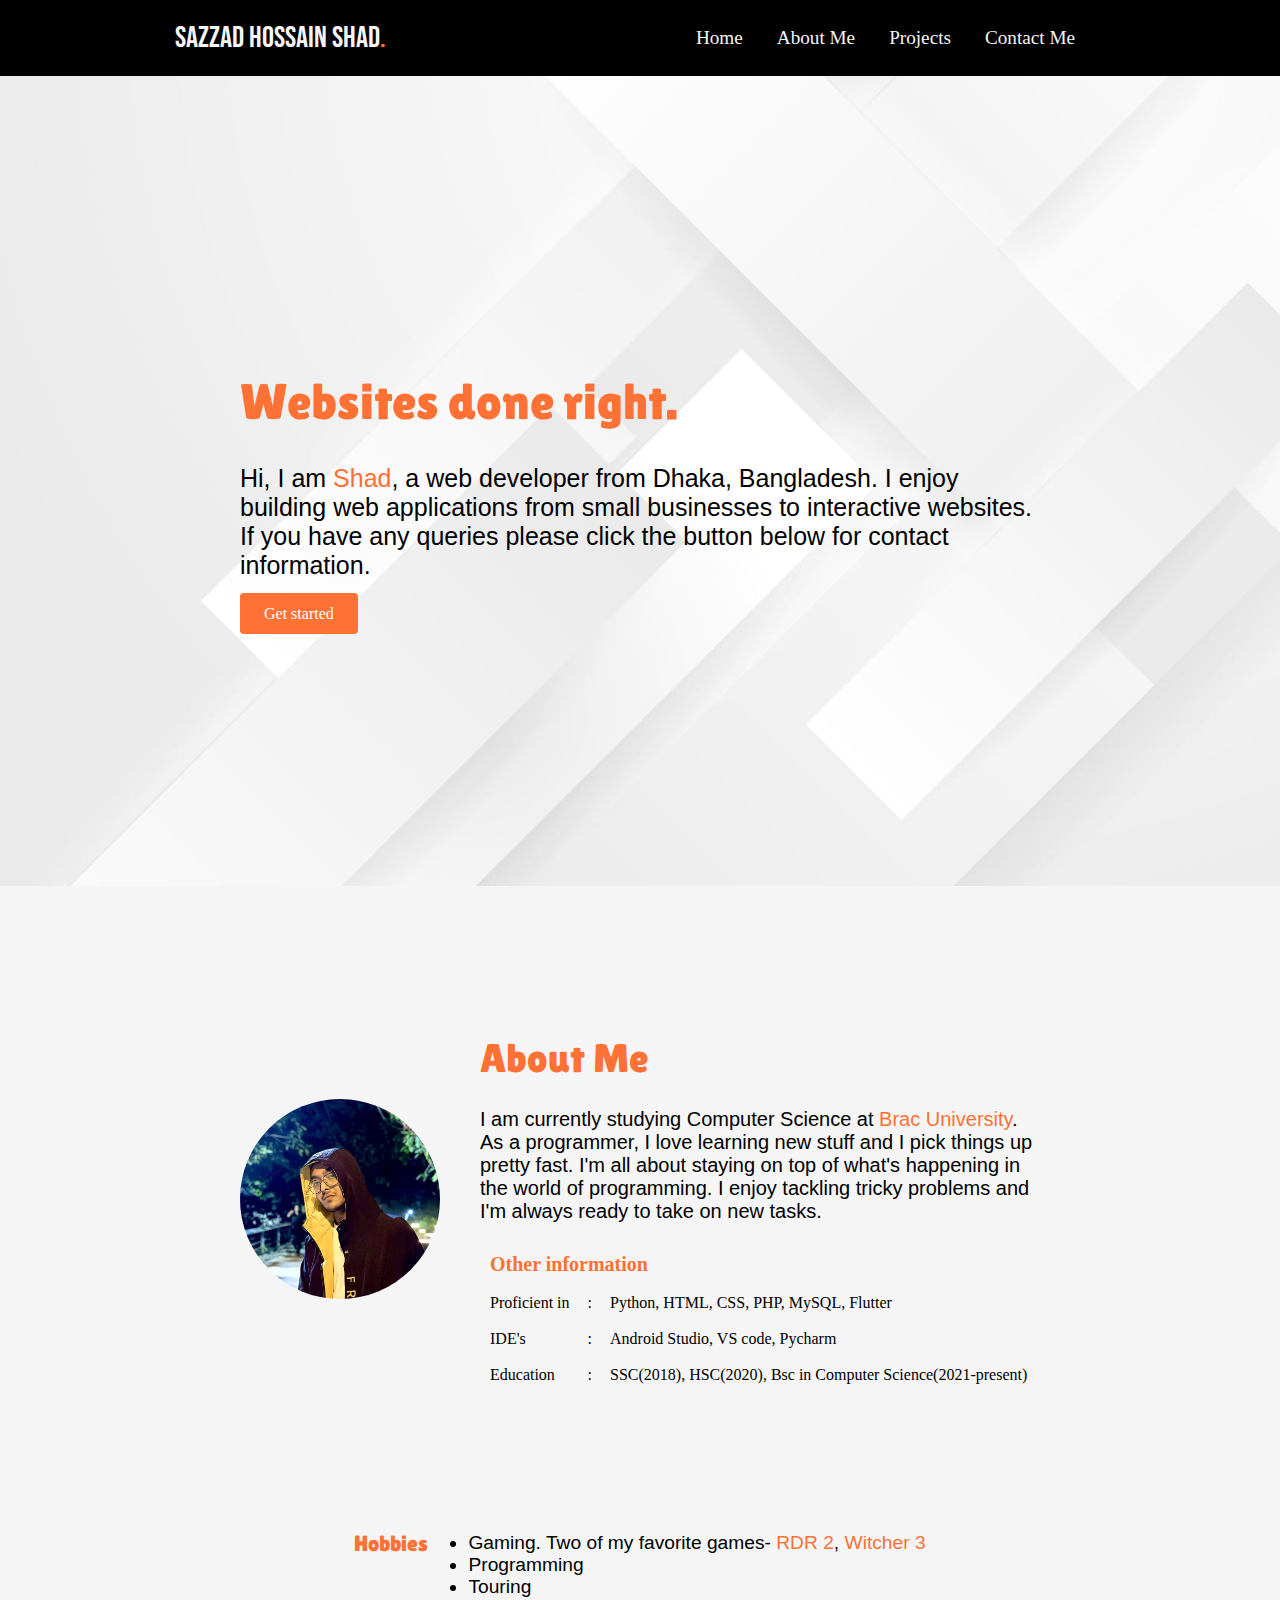
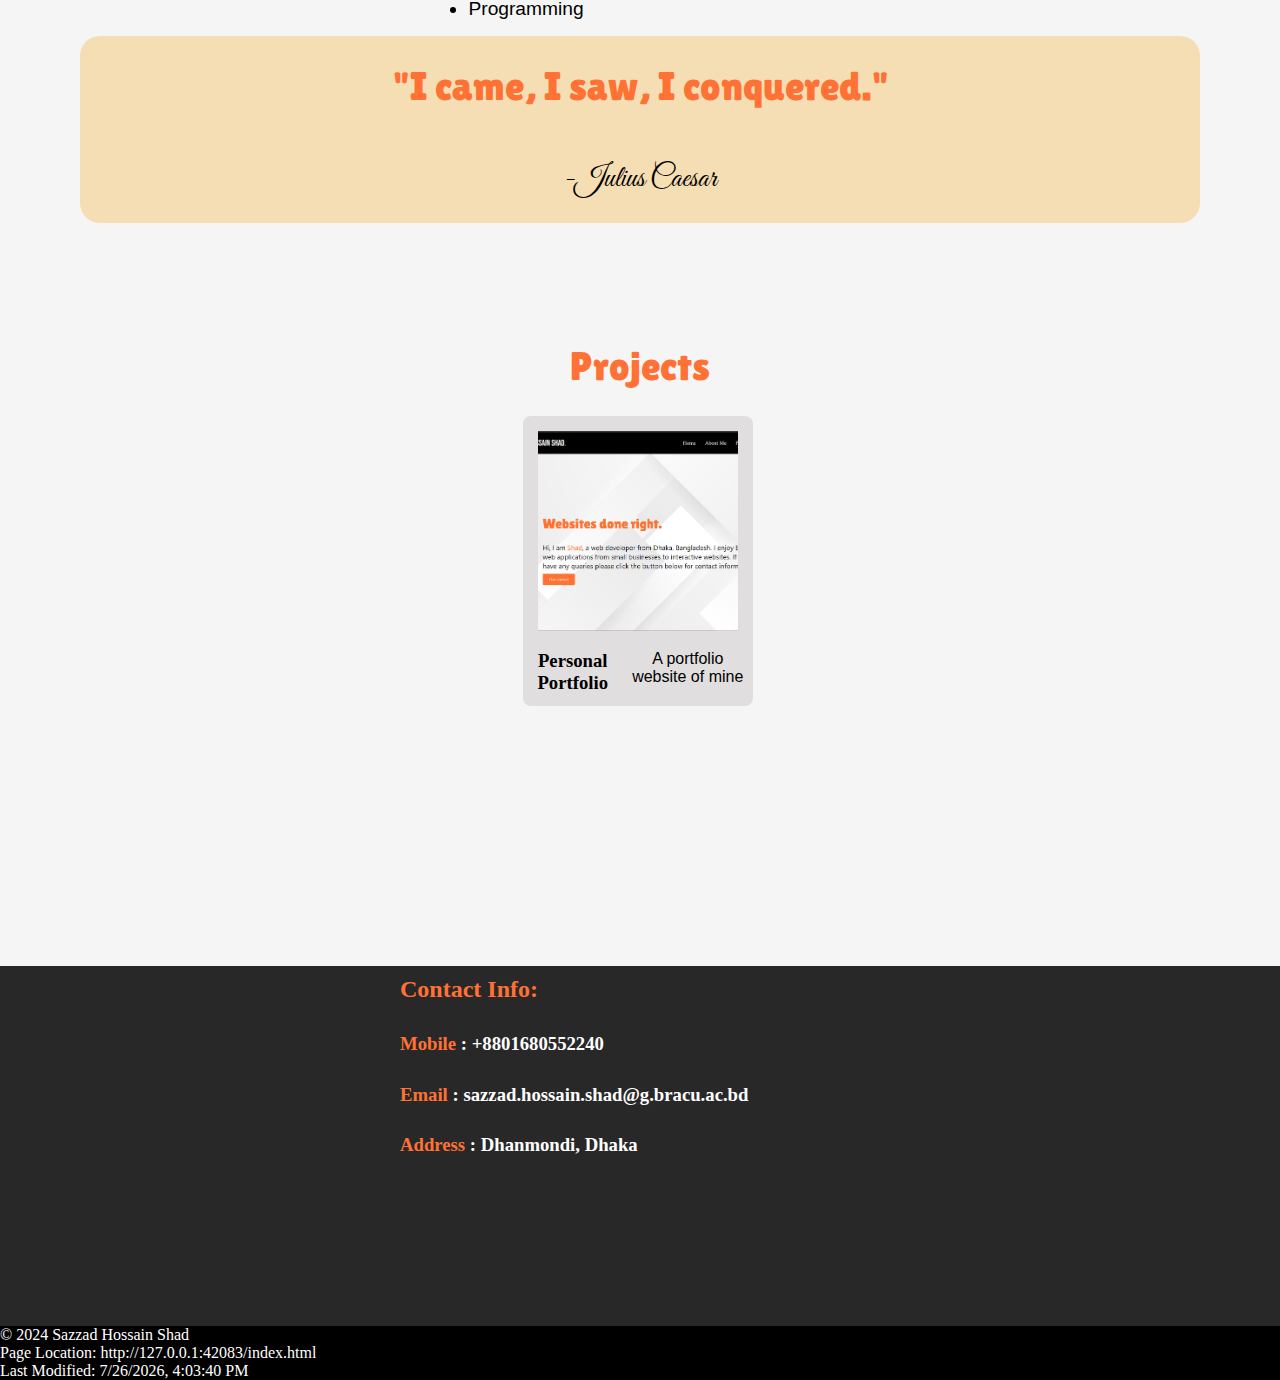
==== index.html @ 02bc9c64 "Add files via upload" ====
<!DOCTYPE html>
<html lang="en">
<head>
    <meta charset="UTF-8">
    <meta name="viewport" content="width=device-width, initial-scale=1.0">
    <title>Document</title>
    <link rel="stylesheet" href="index.css">
    <style>
        @import url('https://fonts.googleapis.com/css2?family=Lilita+One&display=swap');
        @import url('https://fonts.googleapis.com/css2?family=Bebas+Neue&display=swap');
        @import url('https://fonts.googleapis.com/css2?family=Great+Vibes&display=swap');
    </style>
</head>
<body>
    <header>
        <div class="main_header">
            <div class="name">Sazzad Hossain Shad<span style="color: #ff7134;">.</span></div>
            <nav>
                <ul>
                    <li><a href="#home-section">Home</a></li>
                    <li><a href="#about-section">About Me</a></li>
                    <li><a href="#projects-section">Projects</a></li>
                    <li><a href="#contact-section">Contact Me</a></li>
                </ul>
            </nav>
        </div>
    </header>
    <section id="home-section">
        <div>
            <h1>Websites done right.</h1>
            <p>Hi, I am <span style="color: #ff7134;">Shad</span>, a web developer from Dhaka, Bangladesh. I enjoy building web applications 
            from small businesses to interactive websites. If you have any queries please click the button below for contact information.</p>
            <a href="#contact-section" class="button">Get started</a>
        </div>


    </section>

    <section id="about-section">
        <div class="info">
          <div>
            <img src="assets/profile.jpg" alt="A photo of mine" style="width: 200px; height: 200px; border-radius: 50%;">
          </div>
          <div>
            <h1 style="margin-left: 40px;">About Me</h1>
            <p>I am currently studying Computer Science at <a style="color: #ff7134; text-decoration: none;" href="https://www.bracu.ac.bd/">Brac University</a>. As a programmer, I love learning new stuff and I pick things up pretty fast. I'm all about staying on top of what's happening in the world of programming. I enjoy tackling tricky problems and I'm always ready to take on new tasks.</p>
            <table style="font-size: 16px;">
                <tr>
                    <th colspan="3">Other information</th>
                </tr>
                <tr>
                    <td>Proficient in</td>
                    <td>:</td>
                    <td>Python, HTML, CSS, PHP, MySQL, Flutter</td>
                </tr>
                <tr>
                    <td>IDE's</td>
                    <td>:</td>
                    <td>Android Studio, VS code, Pycharm</td>
                </tr>
                <tr>
                    <td>Education</td>
                    <td>:</td>
                    <td>SSC(2018), HSC(2020), Bsc in Computer Science(2021-present)</td>
                </tr>
            </table>

          </div>
        </div>
    </section>
    <section class="hq">
        <div class="hobbies">
            <h1 style="font-size: 22px;">Hobbies</h1>
            <ul>
                <li>Gaming. Two of my favorite games- <a href="https://www.youtube.com/watch?v=pKOtDgx9SWU">RDR 2</a>, <a href="https://www.youtube.com/watch?v=1-l29HlKkXU">Witcher 3</a></li>
                <li>Programming</li>
                <li>Touring</li>
                <li>Programming</li>
            </ul>
        </div>
        <div class="quote">
            <h1>
                "I came, I saw, I conquered."
            </h1>
            <h2 class="great-vibes-regular">-Julius Caesar</h2>

        </div>
    
        

    </section>
    
    <section id="projects-section">
        <h1 style="text-align: center;">Projects</h1>
        <div class="cards">
            <a href="" class="card">
                <img src="assets/Project-1.png" alt="Poster of a portfolio project" class="project-img">
                <div class="project-info">
                    <h3 style="margin: 0px;">Personal Portfolio</h3>
                    <p style="margin-top: 0px;">A portfolio website of mine</p>
                </div>
            </a>

        </div>
    </section>

    <section id="contact-section">
        <h2 style="color: #ff7134; margin-left: 400px; padding-top: 10px;">Contact Info:</h2>
        <h3><span>Mobile</span> : +8801680552240</h3>
        <h3><span>Email</span> : sazzad.hossain.shad@g.bracu.ac.bd</h3>
        <h3><span>Address</span> : Dhanmondi, Dhaka</h3>
    </section>

    <footer>
        <div id="footer-info"></div>
    </footer>

    <script>

        var pageLocation = window.location.href;

        var lastModified = document.lastModified;

        var formattedDate = new Date(lastModified).toLocaleString();

        var footerText = '© 2024 Sazzad Hossain Shad<br>Page Location: ' + pageLocation + '<br>Last Modified: ' + formattedDate;

        document.getElementById('footer-info').innerHTML = footerText;
    </script>

    
</body>
</html>
---- index.css ----
body {
    background-color: #F5F5F5;
    margin: 0;
}
header {
    position: sticky;
    top: 0px;
}
  
.main_header {
    display: flex;
    justify-content: space-around;
    align-items: center;
    padding: 20px;
    background-color: black;

}
nav ul {
    list-style-type: none;
    margin: 0;
    padding: 0;
}
.name {
    font-size: 24px;
    font-weight: bold;
    color: #F5F5F5;
    font-family: "Bebas Neue", sans-serif;
    font-weight: 400;
    font-style: normal;
    font-size: 30px;
}
nav ul li {
    display: inline-block;
    margin-right: 30px;

}
nav ul li a{
    text-decoration: none;
    color: #F5F5F5;
    font-size: 17px;
    font-size: larger;
}
nav ul li a:hover {
    color: #ff7134;
    text-decoration: underline;
}

#home-section {
    height: 90vh;
    background-image: url('assets/Untitled.jpg');
    background-size: cover;
    background-position: center;
    display: flex;
    justify-content: center;
    align-items: center;
    text-align: left;
    
}

#home-section div {
    max-width: 800px;
    padding: 20px;
    background: transparent;
}
#home-section div h1 {
    font-size: 50px;
    color: #ff7134;
    font-family: "Lilita One", sans-serif;
    font-weight: 100;
    font-style: normal;

}
#home-section div p {
    font-size: 25px;

}
p {font-family: 'Segoe UI', Tahoma, Geneva, Verdana, sans-serif;}




.button {
    display: inline;
    padding: 12px 24px;
    background-color: #ff7134;
    color: #fff;
    text-decoration: none;
    border-radius: 4px;
}

.button:hover {
    background-color: #555;
}
section h1 {
    font-family: "Lilita One", sans-serif;
    font-weight: 100;
    font-style: normal;
    font-size: 40px;
    color: #ff7134;
}
#about-section {
    height: 70vh;
    display: flex;
    justify-content: center;
    padding: 0px 50px;
  }
  
#about-section .info{
    display: flex;
    align-items: center;
    max-width: 800px;
  }

  
  #about-section p {
    font-size: 20px;
    margin-left: 40px;
  }

  table {
    margin-top: 20px;
    margin-left: 40px;
  }
  
  th, td {
    padding: 8px; 
  }
  
  th {
    color: #ff7134;
    text-align: left;
    font-size: 20px;
}
#projects-section {
    height: 70vh;
    padding-top: 40px;
}
#projects-section div{
    display: flex;
    justify-content: center;

}
.cards {
  display: flex;
  justify-content: center;

}
.card {
    width: 230px;
    height: 290px;
    background-color: #e0dede;
    border-radius: 8px;
    text-decoration: none;
    color: black;
    margin-right: 5px;
}
.card:hover {
    background-color: #b8b8b8;
}
.project-img {
    width: 200px;
    height: 200px;
    padding: 15px;
}
.project-info {
    text-align: center;
}
.project-info h3 {
    margin: 0;
  }
  
  .project-info p {
    margin-top: 0;
  }

.hq {
    height: 40vh;
}
.hobbies {
    display: flex;
    justify-content: center;

}
.great-vibes-regular {
    font-family: "Great Vibes", cursive;
    font-weight: 400;
    font-style: normal;
    font-size: 30px;
  }
  .quote {
    background-color: wheat;
    margin-left: 80px;
    margin-right: 80px;
    border-radius: 20px;
    display: flex;
    flex-direction: column;
    justify-content: center;
    align-items: center;}
.hobbies ul li {
    font-size: larger;
    font-family: sans-serif;
}
.hobbies ul li a{
    color: #ff7134;
    text-decoration: none;
}
#contact-section{
    height: 40vh;
    background-color: #292828;
    color: white;

}
#contact-section h3 {
    padding-top: 10px;
    margin-left: 400px;
}
#contact-section h3 span {
    color: #ff7134;
}

footer {
    background-color: black;
    color: white;
}
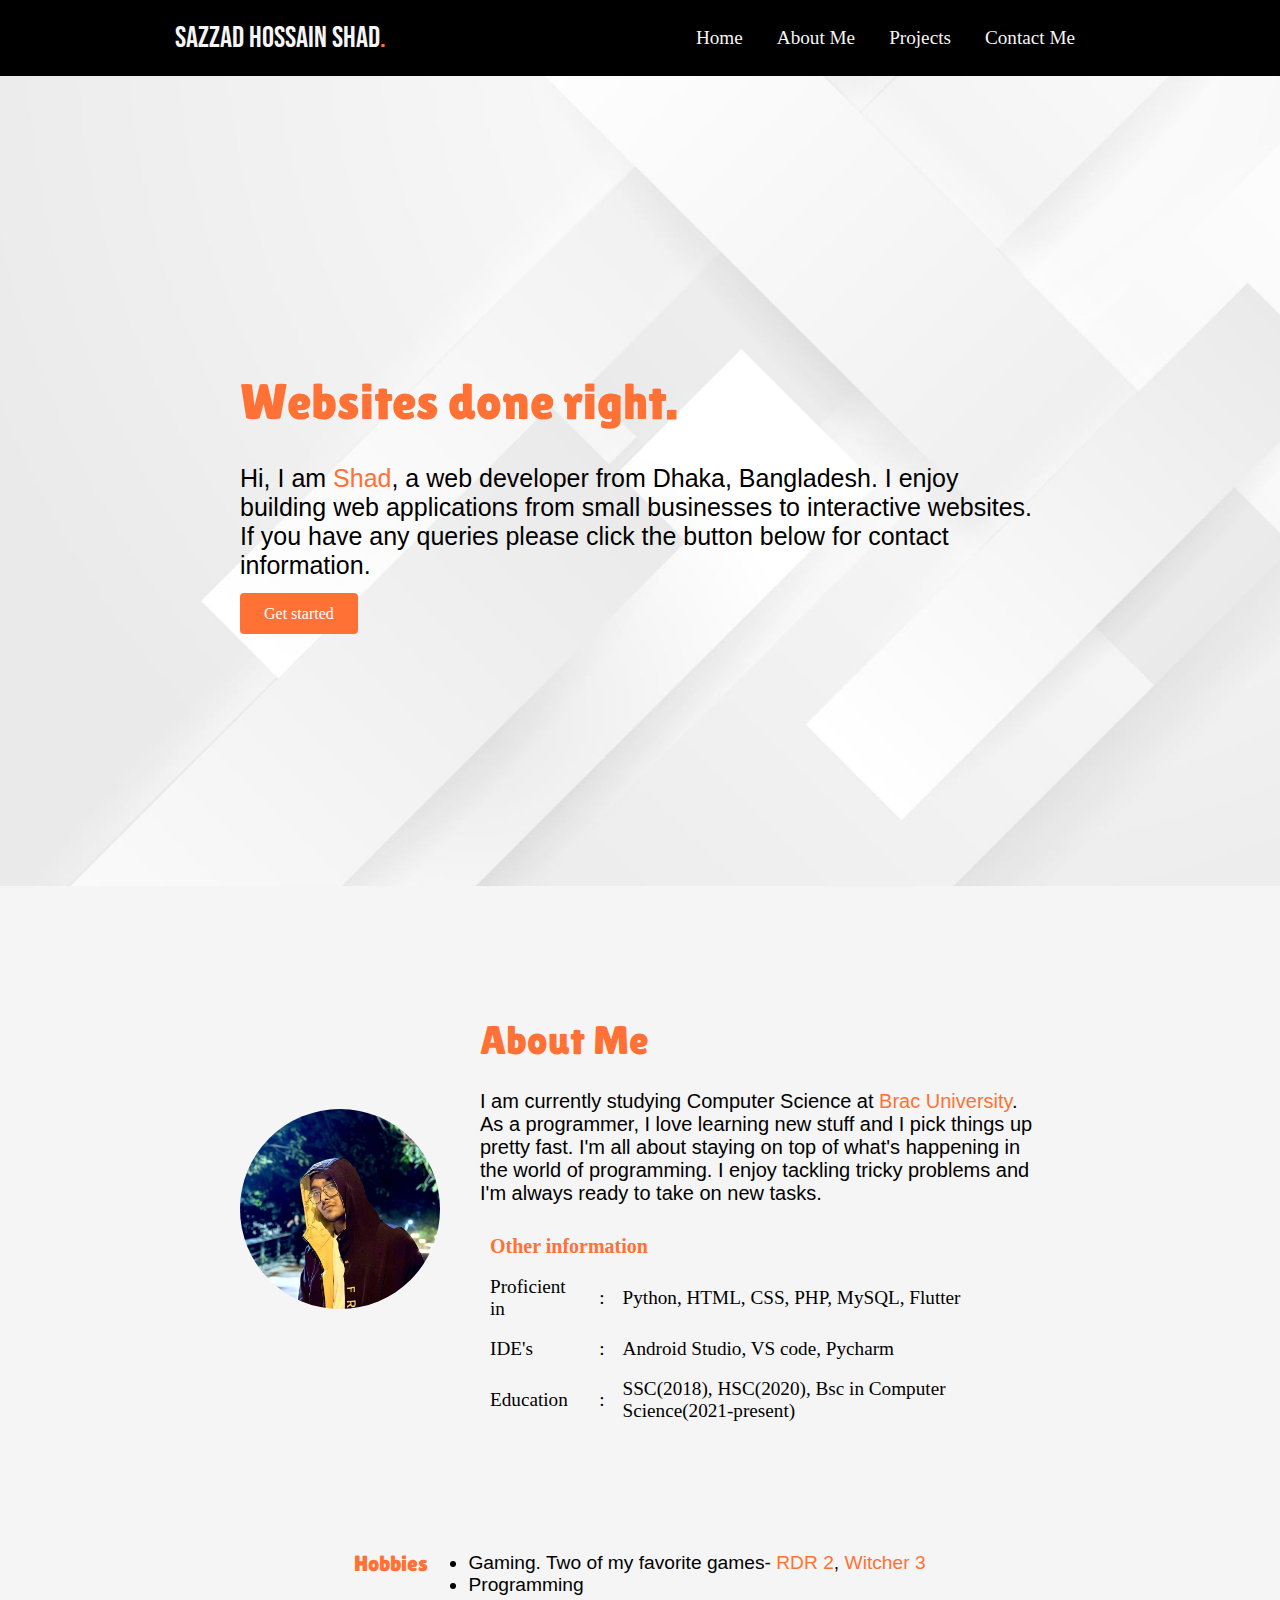
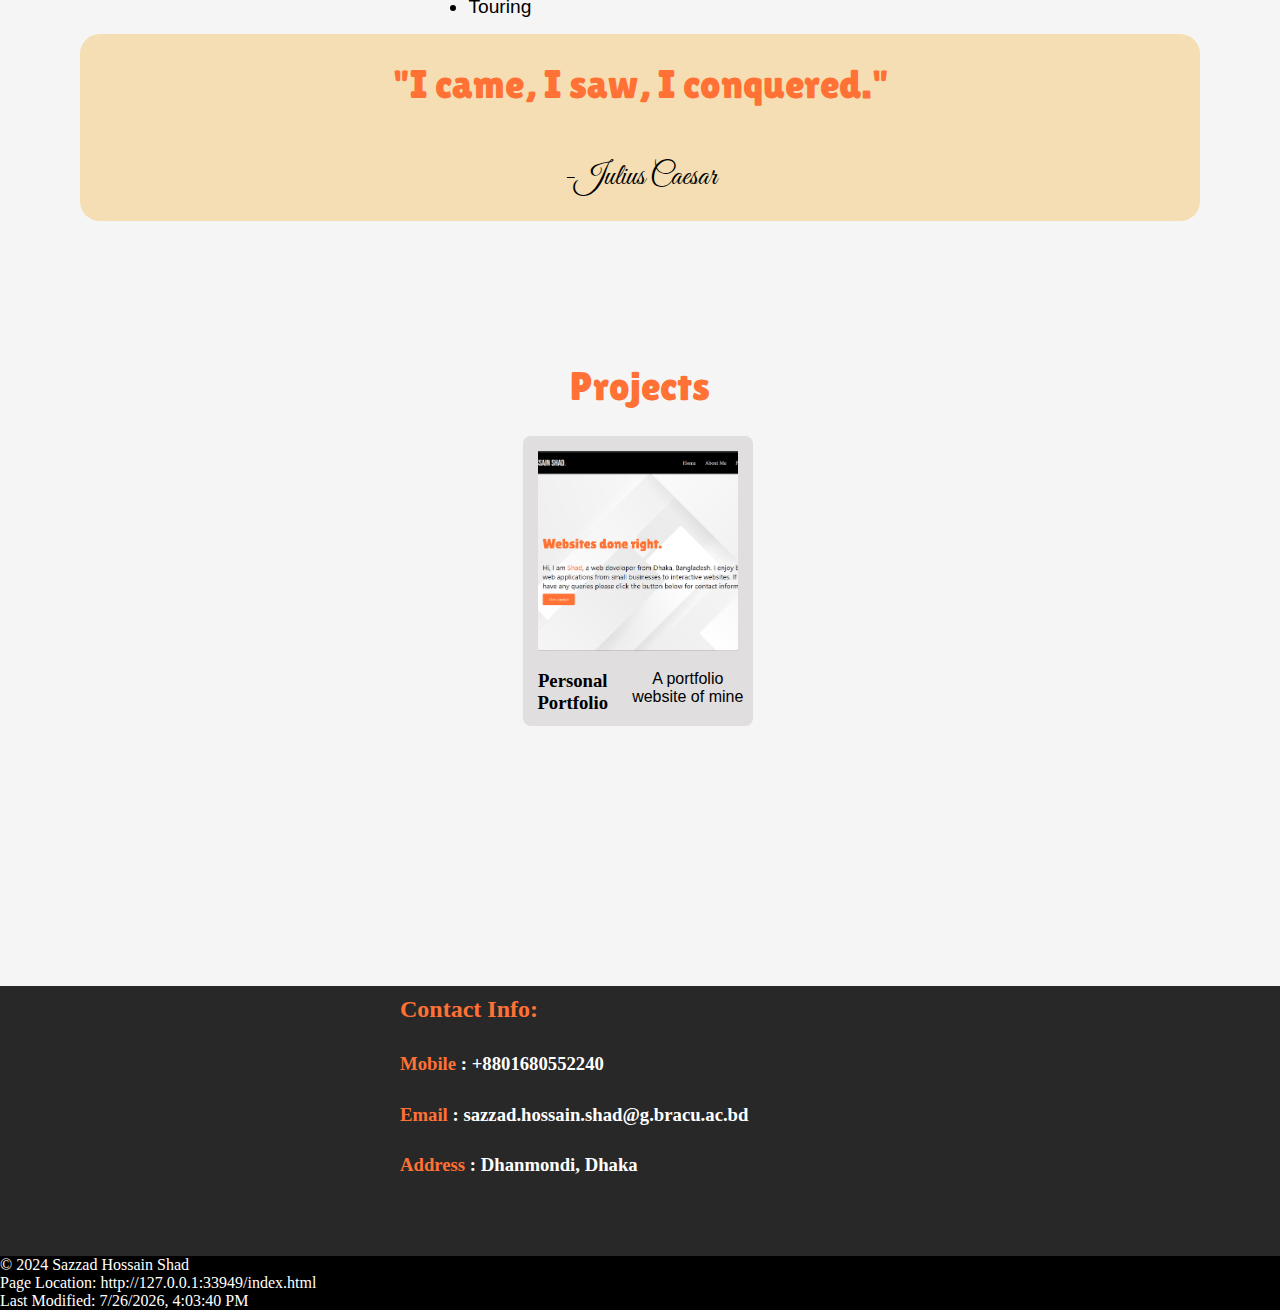
==== commit 6a02985c: "Update index.html" ====
--- a/index.html
+++ b/index.html
@@ -75,7 +75,6 @@
                 <li>Gaming. Two of my favorite games- <a href="https://www.youtube.com/watch?v=pKOtDgx9SWU">RDR 2</a>, <a href="https://www.youtube.com/watch?v=1-l29HlKkXU">Witcher 3</a></li>
                 <li>Programming</li>
                 <li>Touring</li>
-                <li>Programming</li>
             </ul>
         </div>
         <div class="quote">
@@ -130,4 +129,4 @@
 
     
 </body>
-</html>+</html>
--- a/index.css
+++ b/index.css
@@ -99,7 +99,7 @@
     color: #ff7134;
 }
 #about-section {
-    height: 70vh;
+    height: 650px;
     display: flex;
     justify-content: center;
     padding: 0px 50px;
@@ -205,7 +205,7 @@
     text-decoration: none;
 }
 #contact-section{
-    height: 40vh;
+    height: 30vh;
     background-color: #292828;
     color: white;
 
@@ -221,4 +221,8 @@
 footer {
     background-color: black;
     color: white;
-}+}
+
+td {
+    font-size: larger;
+}
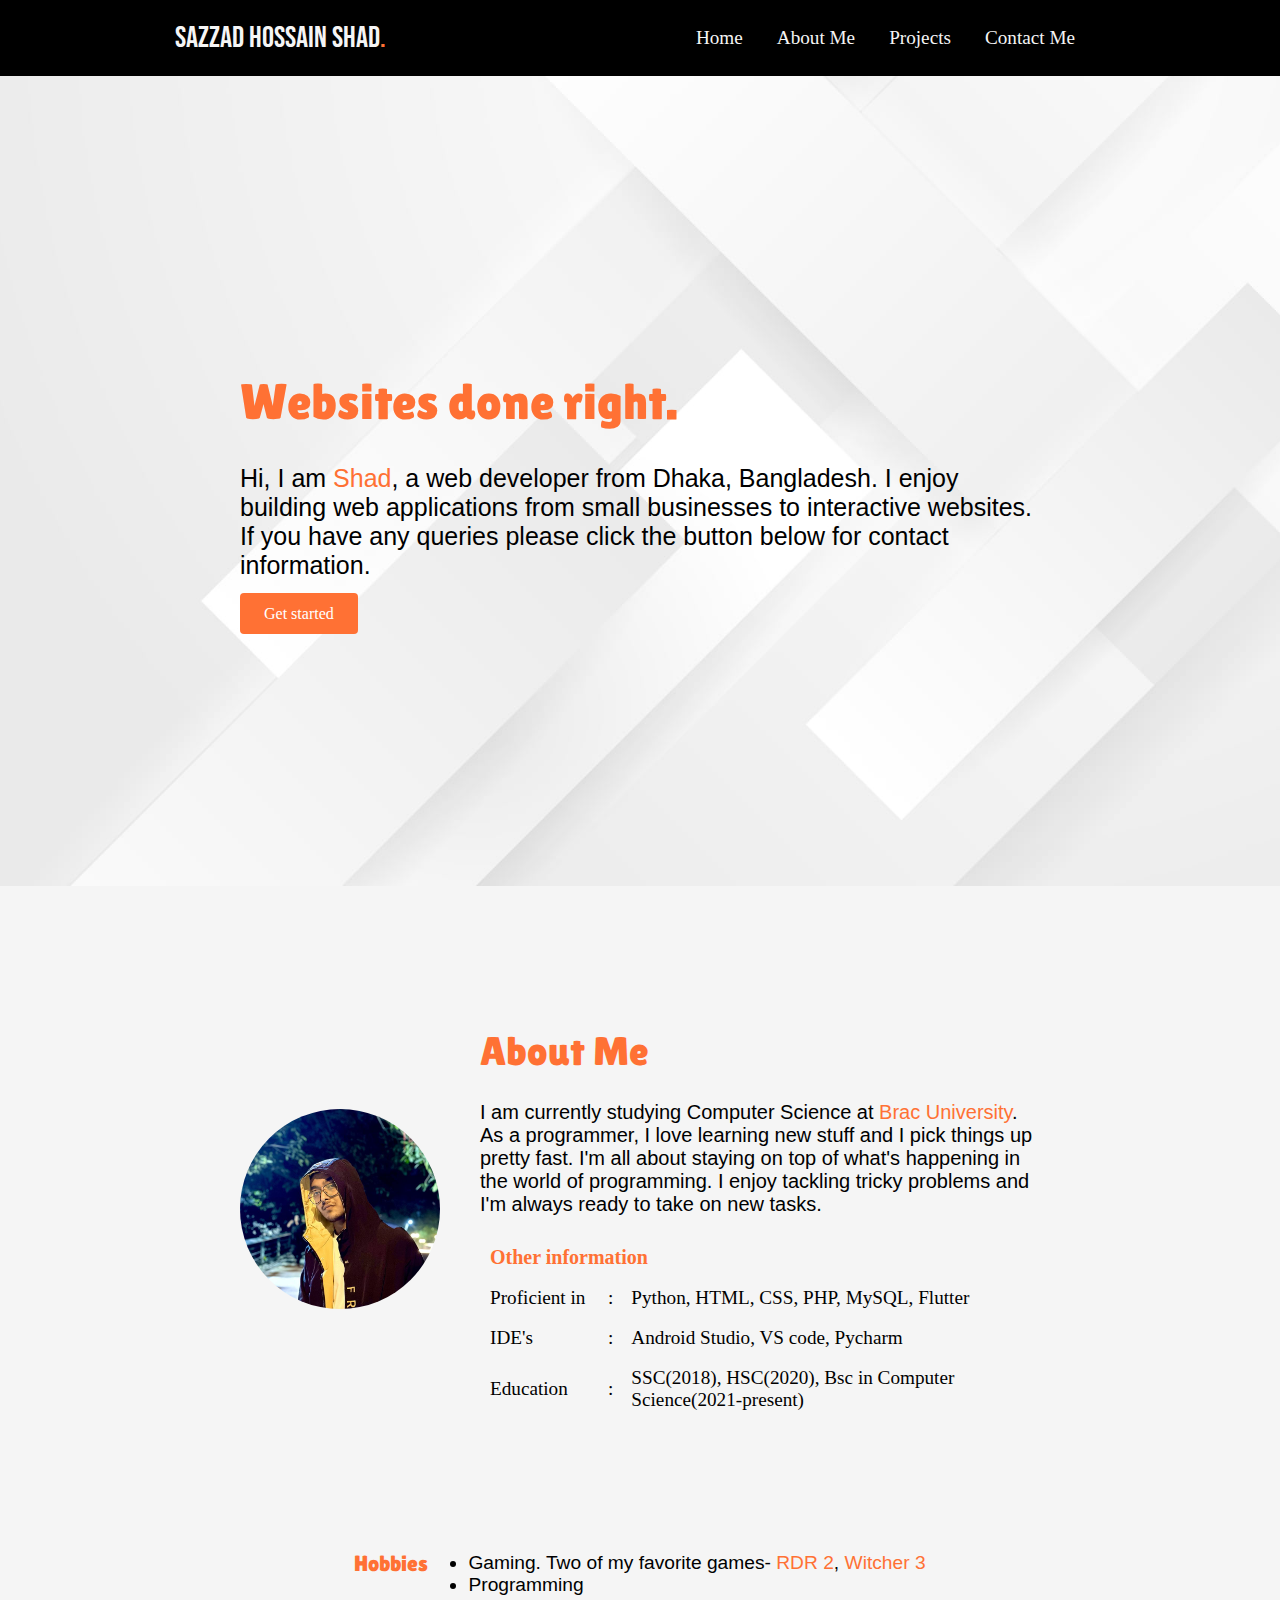
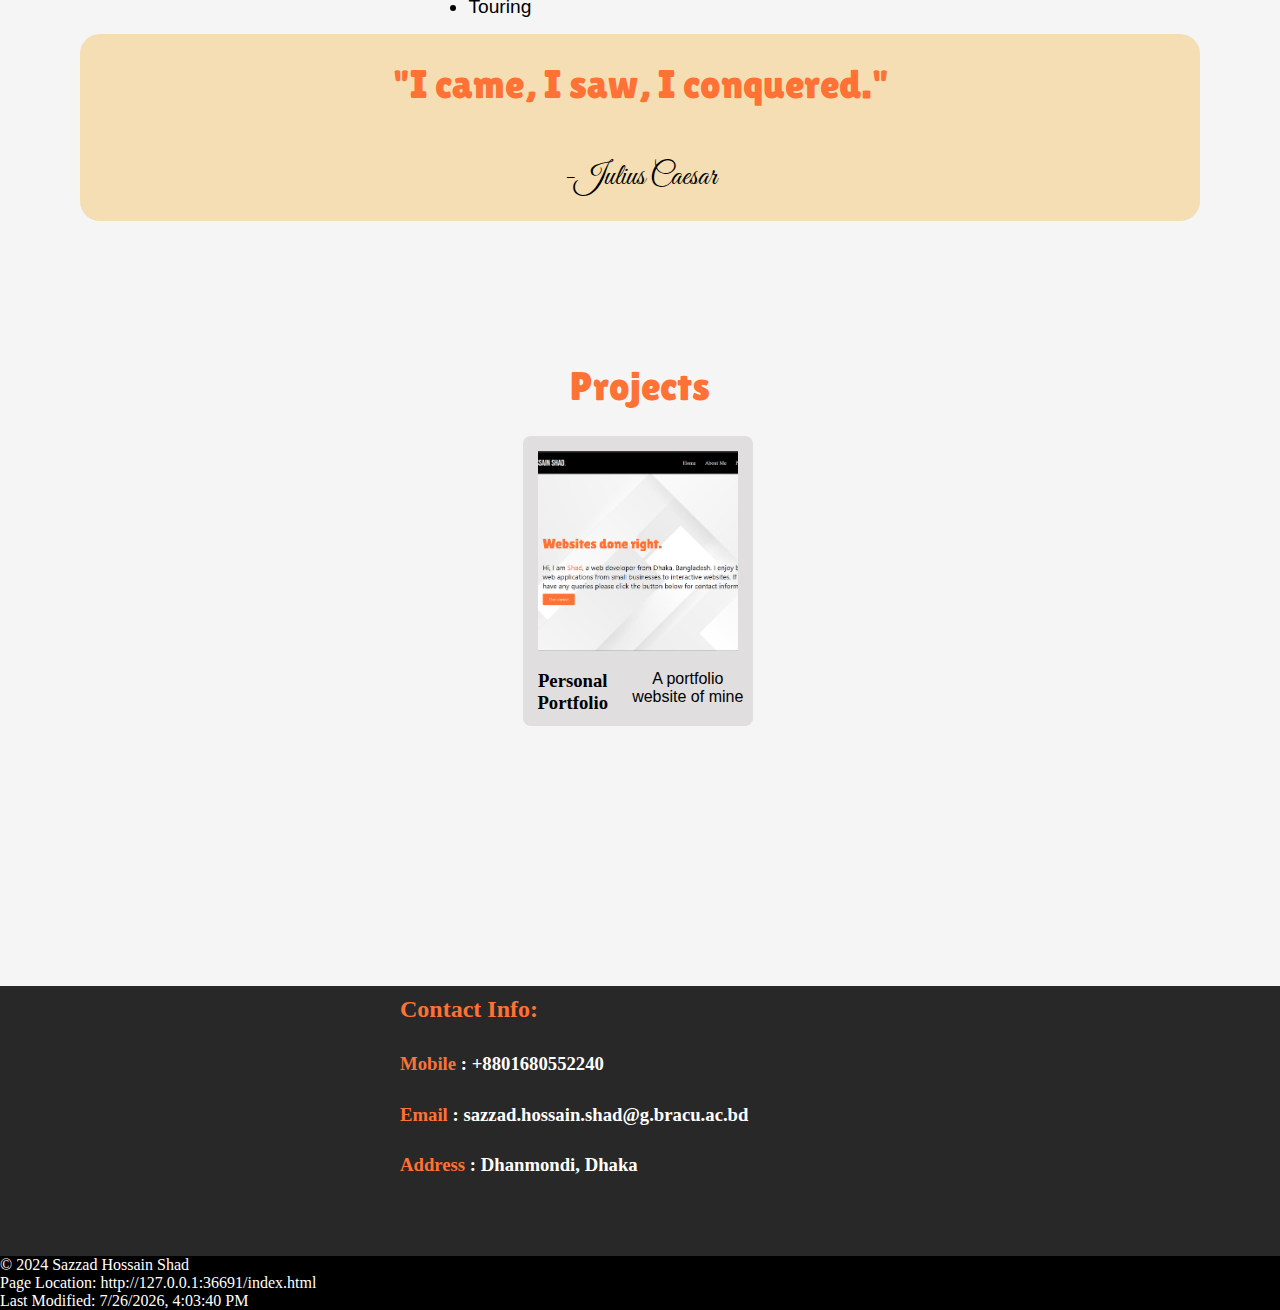
==== commit 9f59814a: "Update index.html" ====
--- a/index.html
+++ b/index.html
@@ -49,7 +49,7 @@
                     <th colspan="3">Other information</th>
                 </tr>
                 <tr>
-                    <td>Proficient in</td>
+                    <td width= "100">Proficient in</td>
                     <td>:</td>
                     <td>Python, HTML, CSS, PHP, MySQL, Flutter</td>
                 </tr>
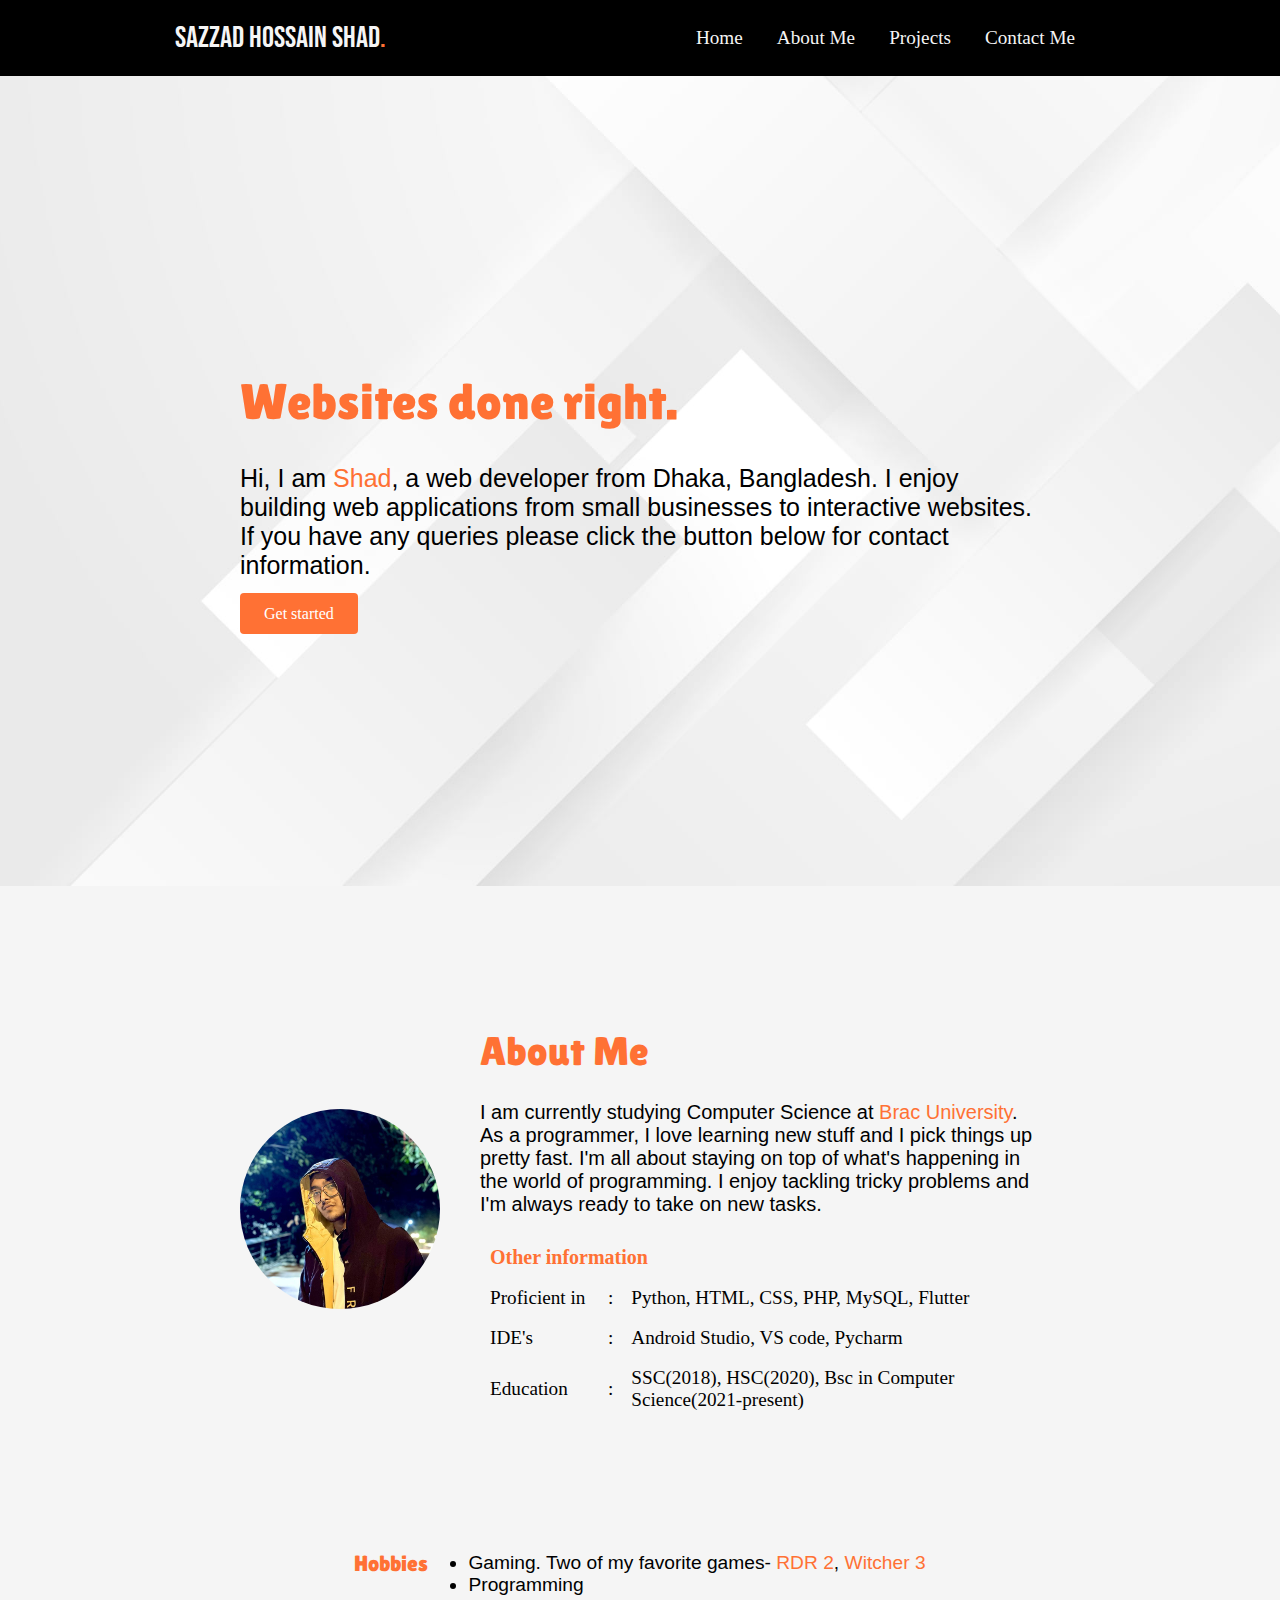
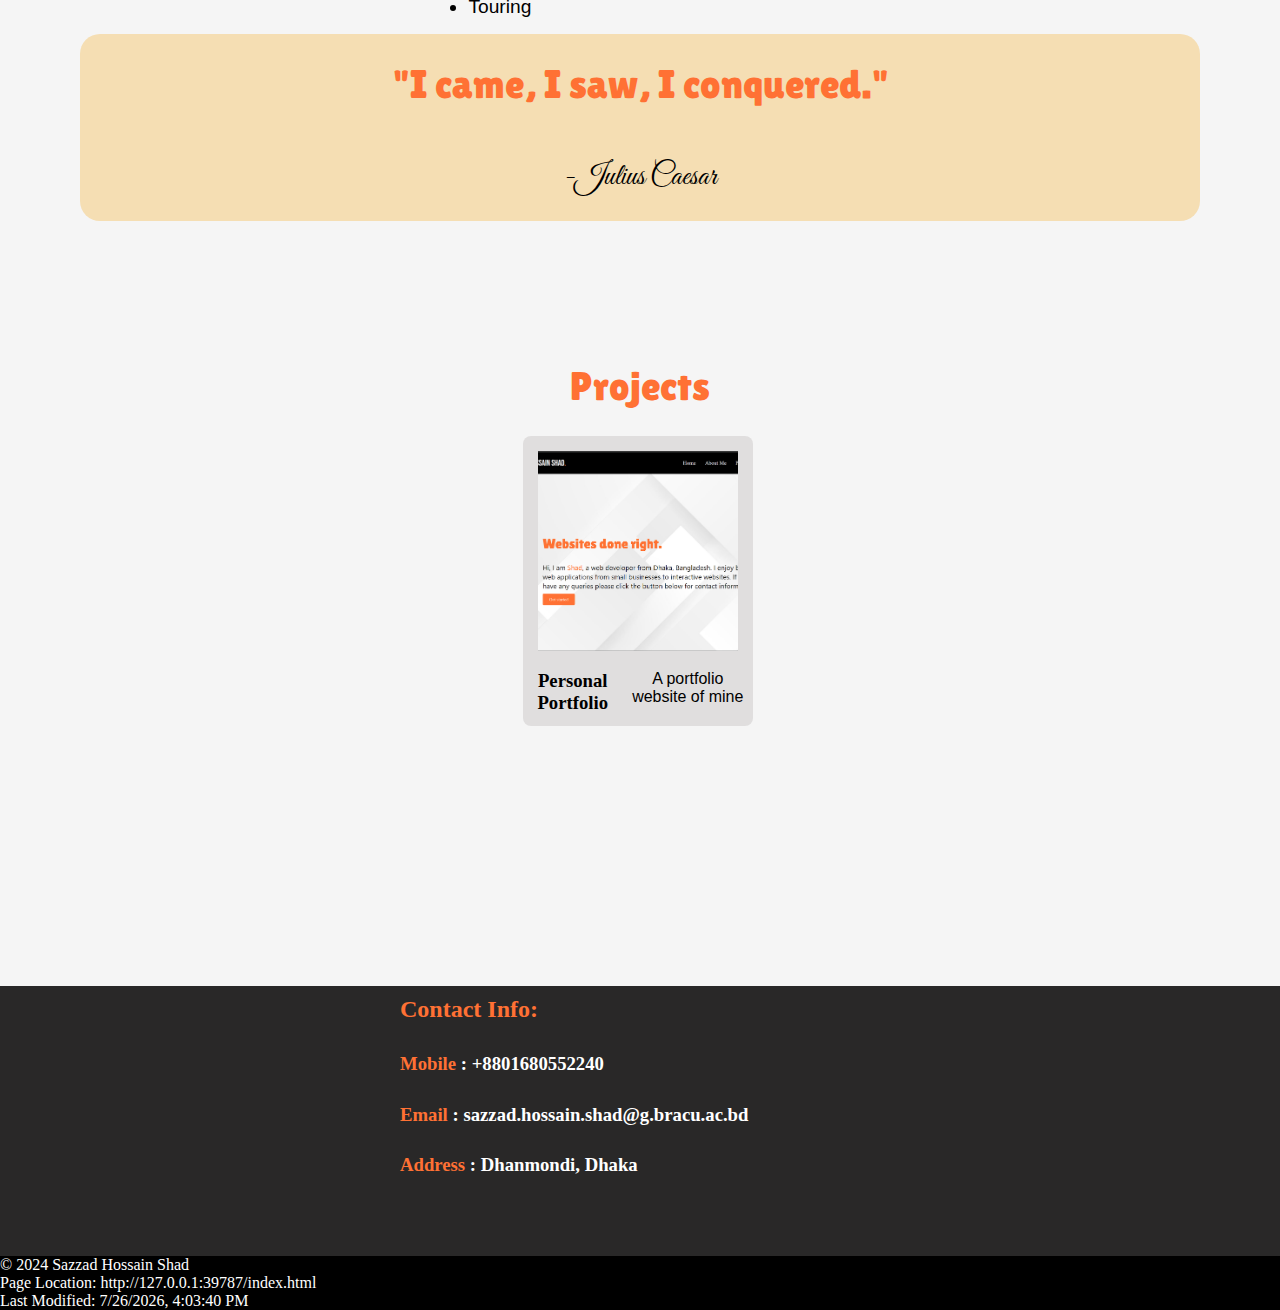
==== commit 4461bafa: "Update index.html" ====
--- a/index.html
+++ b/index.html
@@ -43,7 +43,7 @@
           </div>
           <div>
             <h1 style="margin-left: 40px;">About Me</h1>
-            <p>I am currently studying Computer Science at <a style="color: #ff7134; text-decoration: none;" href="https://www.bracu.ac.bd/">Brac University</a>. As a programmer, I love learning new stuff and I pick things up pretty fast. I'm all about staying on top of what's happening in the world of programming. I enjoy tackling tricky problems and I'm always ready to take on new tasks.</p>
+            <p>I am currently studying Computer Science at <a style="color: #ff7134; text-decoration: none;" href="https://www.bracu.ac.bd/" target="_blank">Brac University</a>. As a programmer, I love learning new stuff and I pick things up pretty fast. I'm all about staying on top of what's happening in the world of programming. I enjoy tackling tricky problems and I'm always ready to take on new tasks.</p>
             <table style="font-size: 16px;">
                 <tr>
                     <th colspan="3">Other information</th>
@@ -72,7 +72,7 @@
         <div class="hobbies">
             <h1 style="font-size: 22px;">Hobbies</h1>
             <ul>
-                <li>Gaming. Two of my favorite games- <a href="https://www.youtube.com/watch?v=pKOtDgx9SWU">RDR 2</a>, <a href="https://www.youtube.com/watch?v=1-l29HlKkXU">Witcher 3</a></li>
+                <li>Gaming. Two of my favorite games- <a href="https://www.youtube.com/watch?v=pKOtDgx9SWU" target="_blank">RDR 2</a>, <a href="https://www.youtube.com/watch?v=1-l29HlKkXU" target="_blank">Witcher 3</a></li>
                 <li>Programming</li>
                 <li>Touring</li>
             </ul>
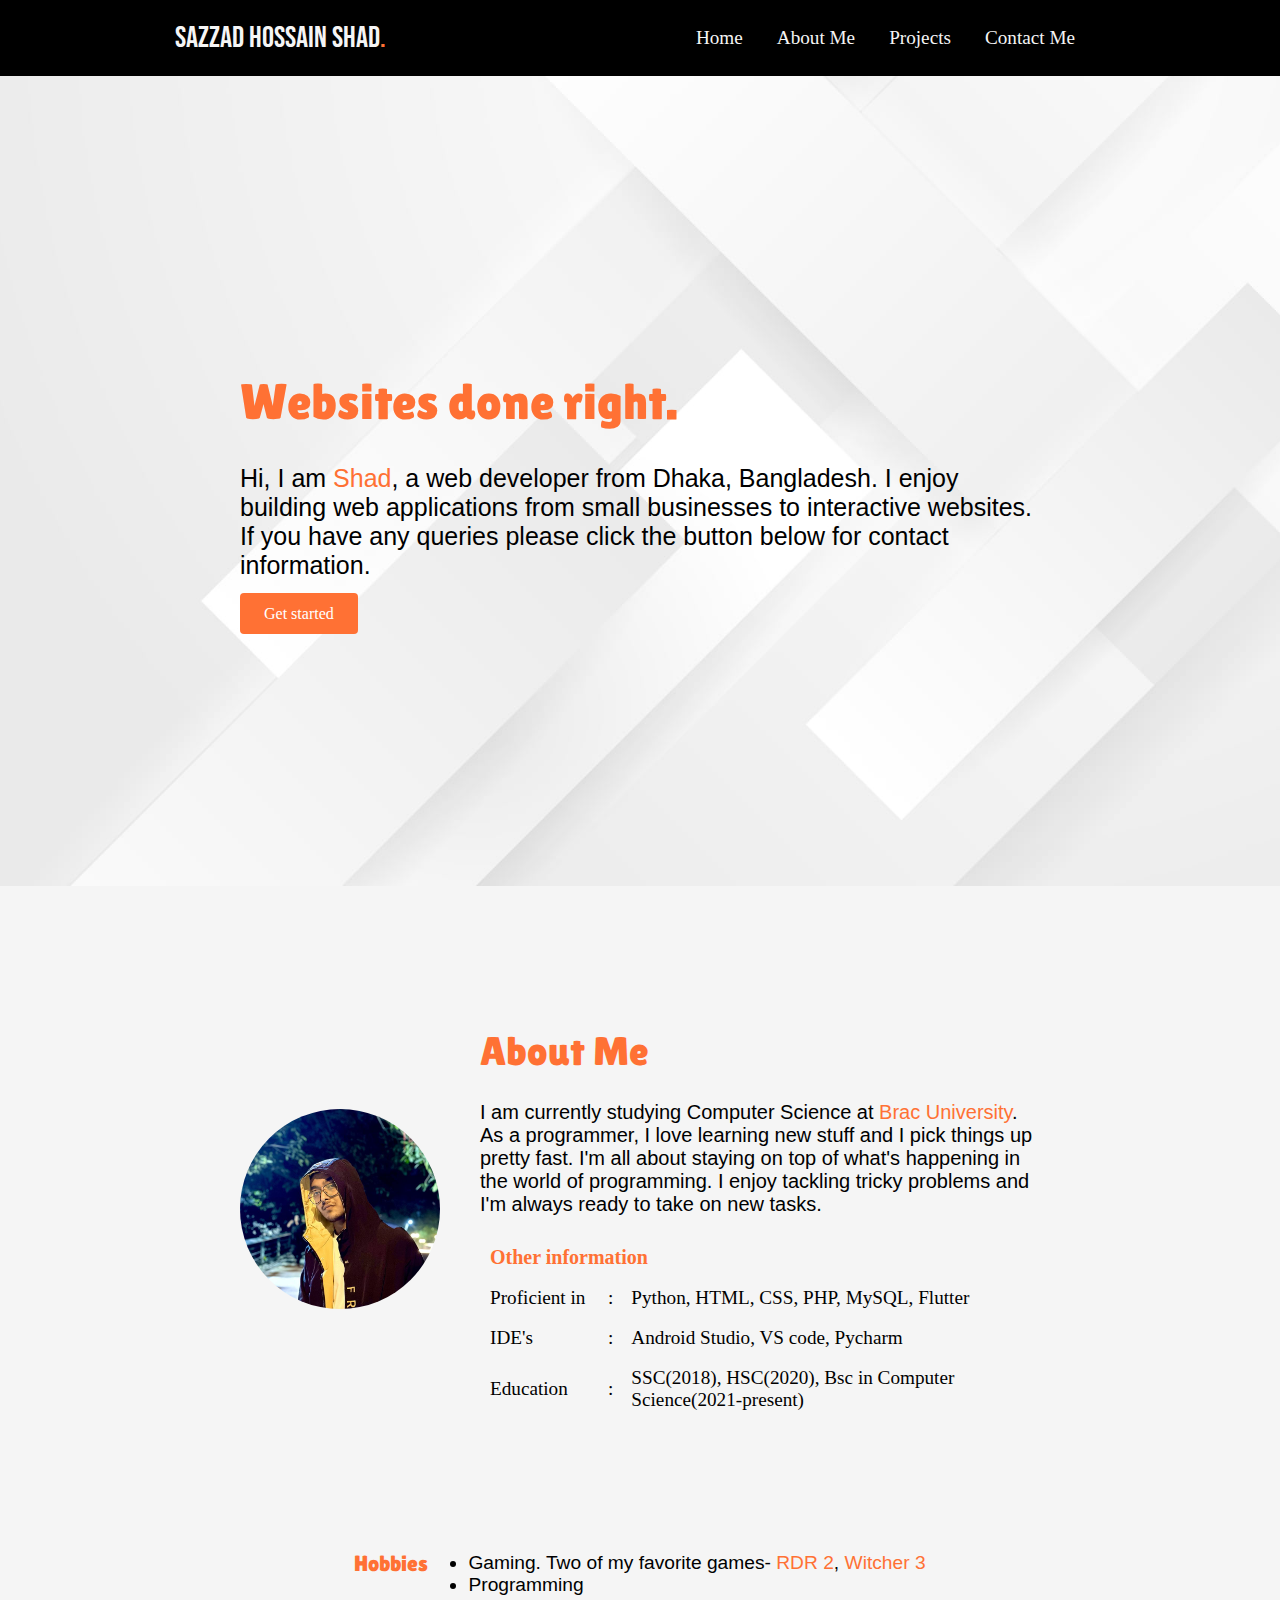
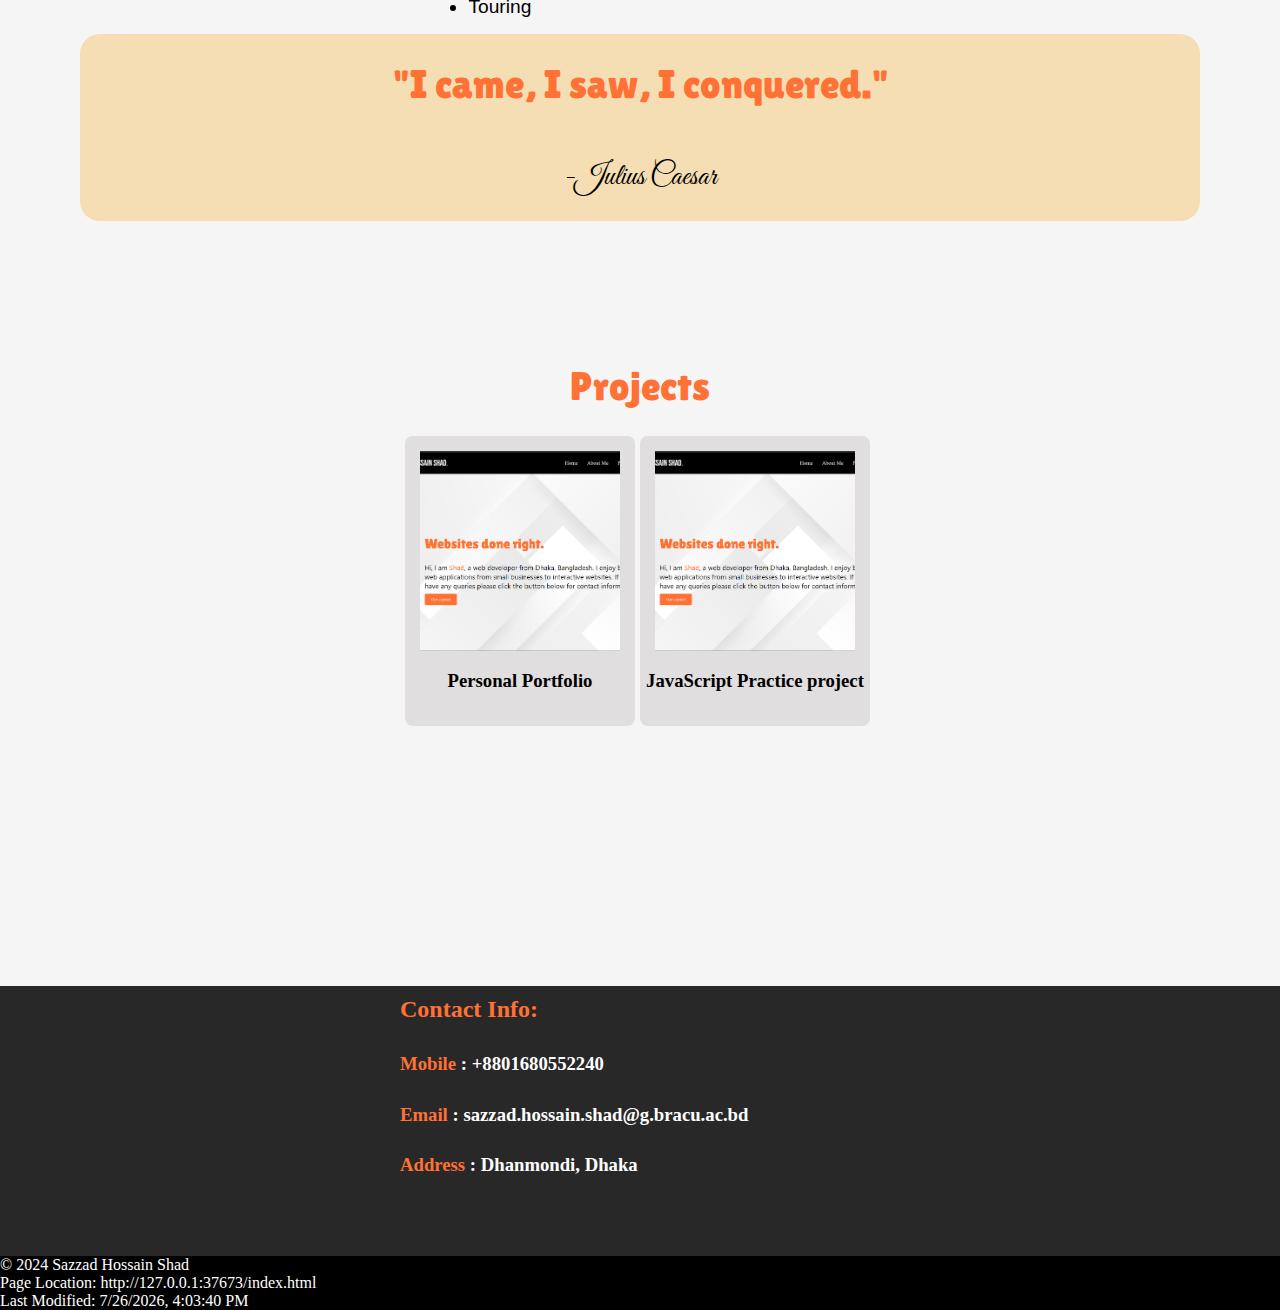
==== commit 05fa1c94: "Whole thing updated" ====
--- a/index.html
+++ b/index.html
@@ -96,7 +96,14 @@
                 <img src="assets/Project-1.png" alt="Poster of a portfolio project" class="project-img">
                 <div class="project-info">
                     <h3 style="margin: 0px;">Personal Portfolio</h3>
-                    <p style="margin-top: 0px;">A portfolio website of mine</p>
+            
+                </div>
+            </a>
+            <a href="ind2.html" class="card">
+                <img src="assets/Project-1.png" alt="Poster of a portfolio project" class="project-img">
+                <div class="project-info">
+                    <h3 style="margin: 0px;">JavaScript Practice project</h3>
+                    <p style="margin-top: 0px;"></p>
                 </div>
             </a>
 
@@ -127,6 +134,7 @@
         document.getElementById('footer-info').innerHTML = footerText;
     </script>
 
+
     
 </body>
 </html>
--- a/index.css
+++ b/index.css
@@ -226,3 +226,69 @@
 td {
     font-size: larger;
 }
+
+
+
+.fortune-box {
+    border: 2px solid #333;
+    padding: 20px;
+    margin: 20px auto;
+    max-width: 80%;
+    text-align: center;
+}
+.btn{
+    display: flex;
+    justify-content: center;
+    border-radius: 50px;
+    margin: 40px;
+    background-color: #ff7134;
+    color: white;
+    height: fit-content;
+    width: 300px;
+    text-decoration: none;
+}
+.btn:hover {
+    background-color: #333;
+
+}
+.btn_sub{
+    display: flex;
+    justify-content: center;
+    align-items: center;
+    border-radius: 20px;
+
+    background-color: #ff7134;
+    color: white;
+    height: 50px;
+    width: 150px;
+    text-decoration: none;
+    font-size: large;
+    border-width: 0px
+    
+    
+    
+    
+    
+    
+    
+    
+    
+    
+    
+    
+    
+    
+    
+    
+    
+    
+    
+    
+    
+    
+    ;
+}
+.btn_sub:hover {
+    background-color: #333;
+
+}